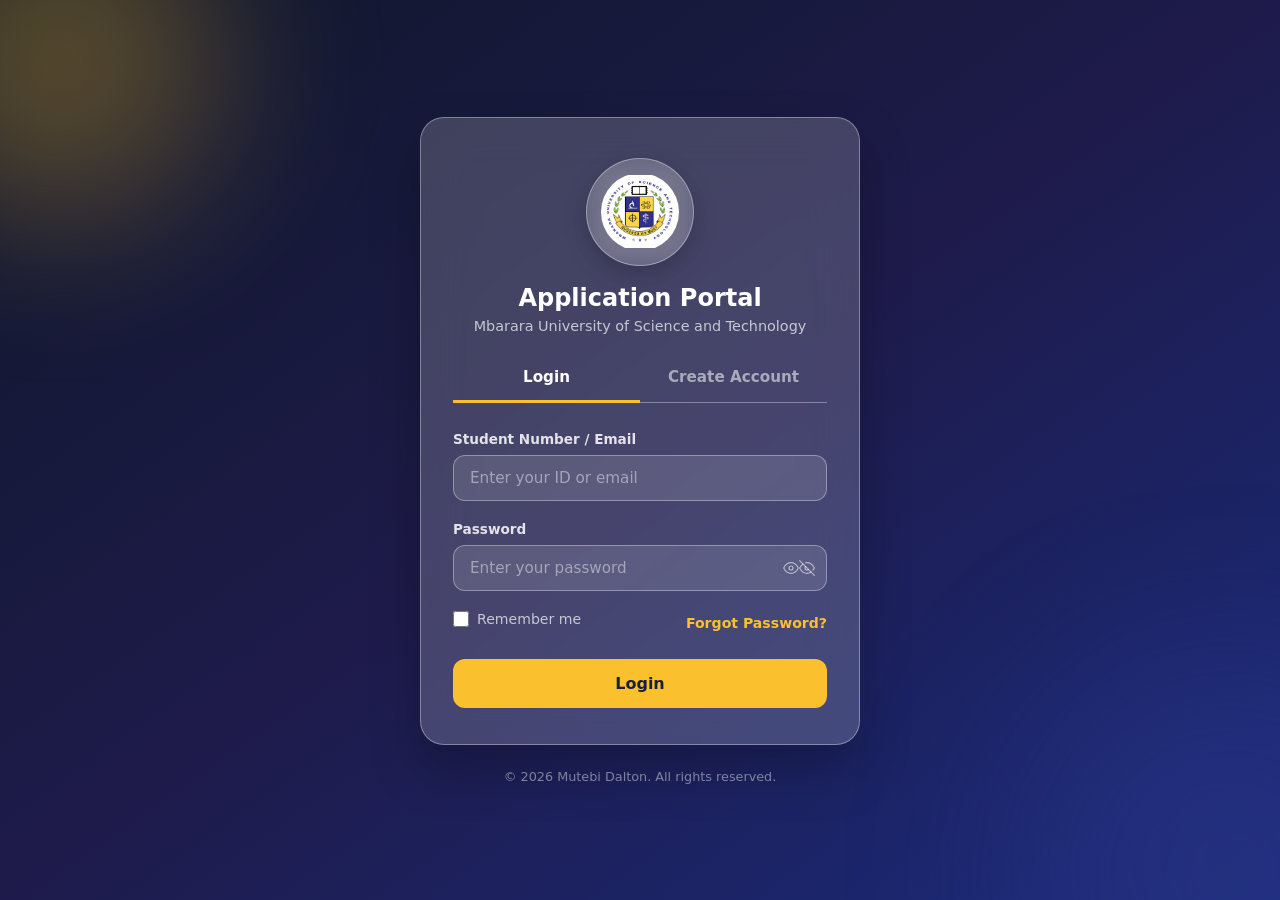
==== index.html @ ecf686f9 "Add circular glass logo and password show/hide toggles" ====
<!DOCTYPE html>
<html lang="en">
<head>
    <meta charset="UTF-8">
    <meta name="viewport" content="width=device-width, initial-scale=1.0">
    <title>MUST Application Portal | Login</title>
    <link rel="stylesheet" href="style.css">
</head>
<body>
    <div class="shape shape-1"></div>
    <div class="shape shape-2"></div>

    <div class="page-shell">
        <main class="portal-card">
            <header class="portal-header">
                <div class="logo-frame">
                    <img src="images/image.png" alt="MUST Logo" class="portal-logo">
                </div>
                <h1 class="portal-title">Application Portal</h1>
                <p class="portal-subtitle">Mbarara University of Science and Technology</p>
            </header>

            <nav class="tab-headers" aria-label="Account access">
                <a href="index.html" class="tab-link active">Login</a>
                <a href="signup.html" class="tab-link">Create Account</a>
            </nav>

            <section class="form-panel">
                <form action="#">
                    <div class="form-group">
                        <label for="login-email">Student Number / Email</label>
                        <input type="text" id="login-email" placeholder="Enter your ID or email" autocomplete="username" required>
                    </div>

                    <div class="form-group">
                        <label for="login-password">Password</label>
                        <div class="password-wrap">
                            <input type="password" id="login-password" placeholder="Enter your password" autocomplete="current-password" required>
                            <button type="button" class="toggle-password" aria-label="Show password" data-target="login-password">
                                <svg class="icon-eye" viewBox="0 0 24 24"><path d="M1 12s4-8 11-8 11 8 11 8-4 8-11 8-11-8-11-8z"/><circle cx="12" cy="12" r="3"/></svg>
                                <svg class="icon-eye-off" viewBox="0 0 24 24" hidden><path d="M17.94 17.94A10.07 10.07 0 0 1 12 20c-7 0-11-8-11-8a18.45 18.45 0 0 1 5.06-5.94M9.9 4.24A9.12 9.12 0 0 1 12 4c7 0 11 8 11 8a18.5 18.5 0 0 1-2.16 3.19m-6.72-1.07a3 3 0 1 1-4.24-4.24"/><line x1="1" y1="1" x2="23" y2="23"/></svg>
                            </button>
                        </div>
                    </div>

                    <div class="options">
                        <label class="remember-option">
                            <input type="checkbox" id="remember-me">
                            <span>Remember me</span>
                        </label>
                        <a href="#" class="forgot">Forgot Password?</a>
                    </div>

                    <button type="submit" class="submit-btn">Login</button>
                </form>
            </section>
        </main>

        <footer class="site-footer">
            &copy; 2026 Mutebi Dalton. All rights reserved.
        </footer>
    </div>

    <script>
      document.querySelectorAll('.toggle-password').forEach(btn => {
        btn.addEventListener('click', () => {
          const input = document.getElementById(btn.dataset.target);
          const showing = input.type === 'text';
          input.type = showing ? 'password' : 'text';
          btn.querySelector('.icon-eye').hidden = !showing;
          btn.querySelector('.icon-eye-off').hidden = showing;
          btn.setAttribute('aria-label', showing ? 'Show password' : 'Hide password');
        });
      });
    </script>
</body>
</html>
---- style.css ----
:root {
  --blue: #2a3686;
  --gold: #fbc02d;
  --ink: #17213f;
  --muted: #64708d;
  --line: rgba(255, 255, 255, 0.35);
  --glass: rgba(255, 255, 255, 0.12);
  --glass-strong: rgba(255, 255, 255, 0.18);
}

* {
  margin: 0;
  padding: 0;
  box-sizing: border-box;
  font-family: "Segoe UI", system-ui, sans-serif;
}

body {
  min-height: 100vh;
  display: flex;
  align-items: center;
  justify-content: center;
  padding: 32px 20px;
  color: var(--ink);
  background: linear-gradient(145deg, #0f172a 0%, #1e1b4b 50%, #1a2b7c 100%);
  overflow-x: hidden;
}

/* Soft ambient shapes */
.shape {
  position: fixed;
  border-radius: 50%;
  filter: blur(80px);
  pointer-events: none;
  z-index: 0;
}
.shape-1 {
  width: 320px;
  height: 320px;
  top: -100px;
  left: -100px;
  background: rgba(251, 192, 45, 0.3);
}
.shape-2 {
  width: 420px;
  height: 420px;
  right: -160px;
  bottom: -180px;
  background: rgba(42, 54, 134, 0.55);
}

/* Main glass card */
.page-shell {
  position: relative;
  z-index: 1;
  width: 100%;
  max-width: 440px;
}

.portal-card {
  border-radius: 24px;
  border: 1px solid var(--line);
  background: var(--glass-strong);
  backdrop-filter: blur(24px);
  -webkit-backdrop-filter: blur(24px);
  box-shadow: 0 25px 50px rgba(0, 0, 0, 0.25);
  overflow: hidden;
}

.portal-header {
  padding: 40px 32px 20px;
  text-align: center;
}

/* Circular glass logo */
.logo-frame {
  width: 108px;
  height: 108px;
  margin: 0 auto 18px;
  border-radius: 50%;
  border: 1px solid var(--line);
  background: var(--glass);
  backdrop-filter: blur(16px);
  -webkit-backdrop-filter: blur(16px);
  box-shadow: 0 8px 24px rgba(0, 0, 0, 0.2);
  display: flex;
  align-items: center;
  justify-content: center;
  overflow: hidden;
}

.portal-logo {
  width: 78px;
  height: 78px;
  object-fit: contain;
  border-radius: 50%;
}

.portal-title {
  font-size: 1.5rem;
  font-weight: 700;
  color: #fff;
  margin-bottom: 6px;
}

.portal-subtitle {
  font-size: 0.9rem;
  color: rgba(255, 255, 255, 0.7);
}

/* Tabs */
.tab-headers {
  display: flex;
  margin: 0 32px 28px;
  border-bottom: 1px solid var(--line);
}

.tab-link {
  flex: 1;
  padding: 14px 8px;
  text-align: center;
  text-decoration: none;
  font-weight: 600;
  font-size: 0.95rem;
  color: rgba(255, 255, 255, 0.55);
  border-bottom: 3px solid transparent;
  margin-bottom: -1px;
  transition: 0.25s ease;
}

.tab-link:hover,
.tab-link.active {
  color: #fff;
  border-bottom-color: var(--gold);
}

/* Form */
.form-panel {
  padding: 0 32px 36px;
}

.form-group {
  margin-bottom: 20px;
}

.form-row {
  display: flex;
  gap: 16px;
}

.form-row .form-group {
  flex: 1;
}

label {
  display: block;
  margin-bottom: 8px;
  font-size: 0.85rem;
  font-weight: 600;
  color: rgba(255, 255, 255, 0.85);
}

input[type="text"],
input[type="email"],
input[type="password"],
input[type="tel"],
select {
  width: 100%;
  padding: 13px 16px;
  border: 1px solid var(--line);
  border-radius: 12px;
  background: var(--glass);
  color: #fff;
  font-size: 0.95rem;
  outline: none;
  transition: 0.25s ease;
}

input::placeholder,
select {
  color: rgba(255, 255, 255, 0.45);
}

input:focus,
select:focus {
  border-color: rgba(251, 192, 45, 0.6);
  background: rgba(255, 255, 255, 0.16);
  box-shadow: 0 0 0 3px rgba(251, 192, 45, 0.15);
}

select {
  appearance: none;
  cursor: pointer;
  background-image: url("data:image/svg+xml,%3Csvg xmlns='http://www.w3.org/2000/svg' width='12' height='12' fill='%23ffffff' viewBox='0 0 16 16'%3E%3Cpath d='M8 11L3 6h10l-5 5z'/%3E%3C/svg%3E");
  background-repeat: no-repeat;
  background-position: right 16px center;
  padding-right: 40px;
}

select option {
  background: #1e1b4b;
  color: #fff;
}

/* Password field with reveal toggle */
.password-wrap {
  position: relative;
}

.password-wrap input {
  padding-right: 48px;
}

.toggle-password {
  position: absolute;
  right: 12px;
  top: 50%;
  transform: translateY(-50%);
  width: 32px;
  height: 32px;
  border: none;
  border-radius: 8px;
  background: transparent;
  color: rgba(255, 255, 255, 0.55);
  cursor: pointer;
  display: flex;
  align-items: center;
  justify-content: center;
  transition: 0.2s ease;
}

.toggle-password:hover {
  color: var(--gold);
  background: rgba(255, 255, 255, 0.08);
}

.toggle-password svg {
  width: 18px;
  height: 18px;
  fill: none;
  stroke: currentColor;
  stroke-width: 1.8;
  stroke-linecap: round;
  stroke-linejoin: round;
}

/* Options row (login only) */
.options {
  display: flex;
  align-items: center;
  justify-content: space-between;
  margin: 0 0 24px;
}

.remember-option {
  display: flex;
  align-items: center;
  gap: 8px;
  font-size: 0.88rem;
  font-weight: 400;
  color: rgba(255, 255, 255, 0.7);
  cursor: pointer;
}

.remember-option input {
  width: 16px;
  height: 16px;
  accent-color: var(--gold);
}

.forgot {
  font-size: 0.88rem;
  font-weight: 600;
  color: var(--gold);
  text-decoration: none;
}

.forgot:hover {
  text-decoration: underline;
}

/* Button */
.submit-btn {
  width: 100%;
  padding: 15px;
  border: none;
  border-radius: 12px;
  background: var(--gold);
  color: var(--ink);
  font-size: 1rem;
  font-weight: 700;
  cursor: pointer;
  transition: 0.25s ease;
}

.submit-btn:hover {
  transform: translateY(-2px);
  box-shadow: 0 8px 20px rgba(251, 192, 45, 0.35);
}

/* Footer */
.site-footer {
  margin-top: 24px;
  text-align: center;
  font-size: 0.8rem;
  color: rgba(255, 255, 255, 0.5);
}

/* Mobile */
@media (max-width: 480px) {
  body {
    padding: 24px 16px;
  }

  .portal-header {
    padding: 32px 24px 16px;
  }

  .logo-frame {
    width: 96px;
    height: 96px;
  }

  .portal-logo {
    width: 70px;
    height: 70px;
  }

  .tab-headers {
    margin: 0 24px 24px;
  }

  .form-panel {
    padding: 0 24px 28px;
  }

  .form-row {
    flex-direction: column;
    gap: 0;
  }
}
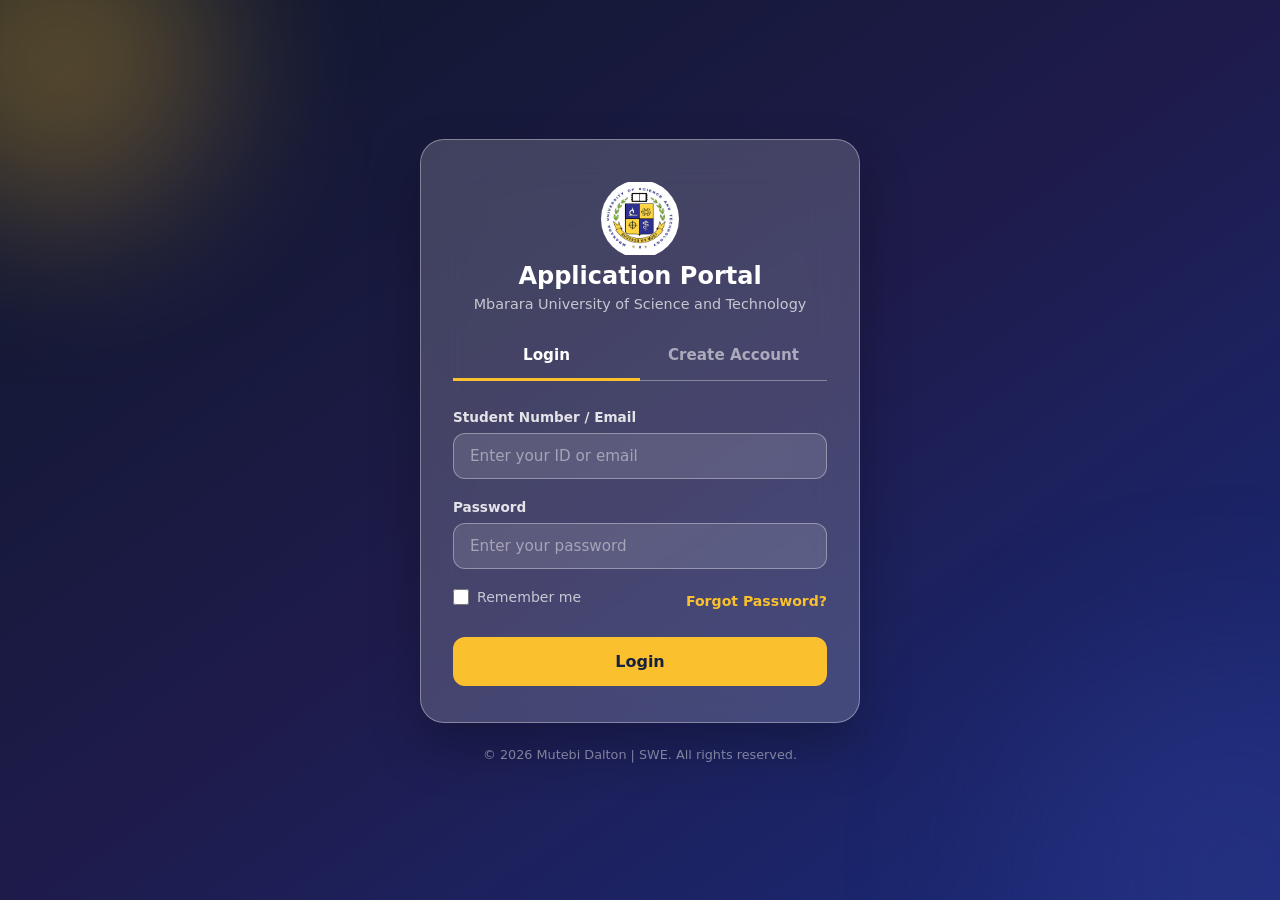
==== commit f9782962: "Update footer copyright format to include "SWE" designation" ====
--- a/index.html
+++ b/index.html
@@ -13,9 +13,7 @@
     <div class="page-shell">
         <main class="portal-card">
             <header class="portal-header">
-                <div class="logo-frame">
-                    <img src="images/image.png" alt="MUST Logo" class="portal-logo">
-                </div>
+                <img src="images/image.png" alt="MUST Logo" class="portal-logo">
                 <h1 class="portal-title">Application Portal</h1>
                 <p class="portal-subtitle">Mbarara University of Science and Technology</p>
             </header>
@@ -34,13 +32,7 @@
 
                     <div class="form-group">
                         <label for="login-password">Password</label>
-                        <div class="password-wrap">
-                            <input type="password" id="login-password" placeholder="Enter your password" autocomplete="current-password" required>
-                            <button type="button" class="toggle-password" aria-label="Show password" data-target="login-password">
-                                <svg class="icon-eye" viewBox="0 0 24 24"><path d="M1 12s4-8 11-8 11 8 11 8-4 8-11 8-11-8-11-8z"/><circle cx="12" cy="12" r="3"/></svg>
-                                <svg class="icon-eye-off" viewBox="0 0 24 24" hidden><path d="M17.94 17.94A10.07 10.07 0 0 1 12 20c-7 0-11-8-11-8a18.45 18.45 0 0 1 5.06-5.94M9.9 4.24A9.12 9.12 0 0 1 12 4c7 0 11 8 11 8a18.5 18.5 0 0 1-2.16 3.19m-6.72-1.07a3 3 0 1 1-4.24-4.24"/><line x1="1" y1="1" x2="23" y2="23"/></svg>
-                            </button>
-                        </div>
+                        <input type="password" id="login-password" placeholder="Enter your password" autocomplete="current-password" required>
                     </div>
 
                     <div class="options">
@@ -57,21 +49,8 @@
         </main>
 
         <footer class="site-footer">
-            &copy; 2026 Mutebi Dalton. All rights reserved.
+            &copy; 2026 Mutebi Dalton | SWE. All rights reserved.
         </footer>
     </div>
-
-    <script>
-      document.querySelectorAll('.toggle-password').forEach(btn => {
-        btn.addEventListener('click', () => {
-          const input = document.getElementById(btn.dataset.target);
-          const showing = input.type === 'text';
-          input.type = showing ? 'password' : 'text';
-          btn.querySelector('.icon-eye').hidden = !showing;
-          btn.querySelector('.icon-eye-off').hidden = showing;
-          btn.setAttribute('aria-label', showing ? 'Show password' : 'Hide password');
-        });
-      });
-    </script>
 </body>
 </html>
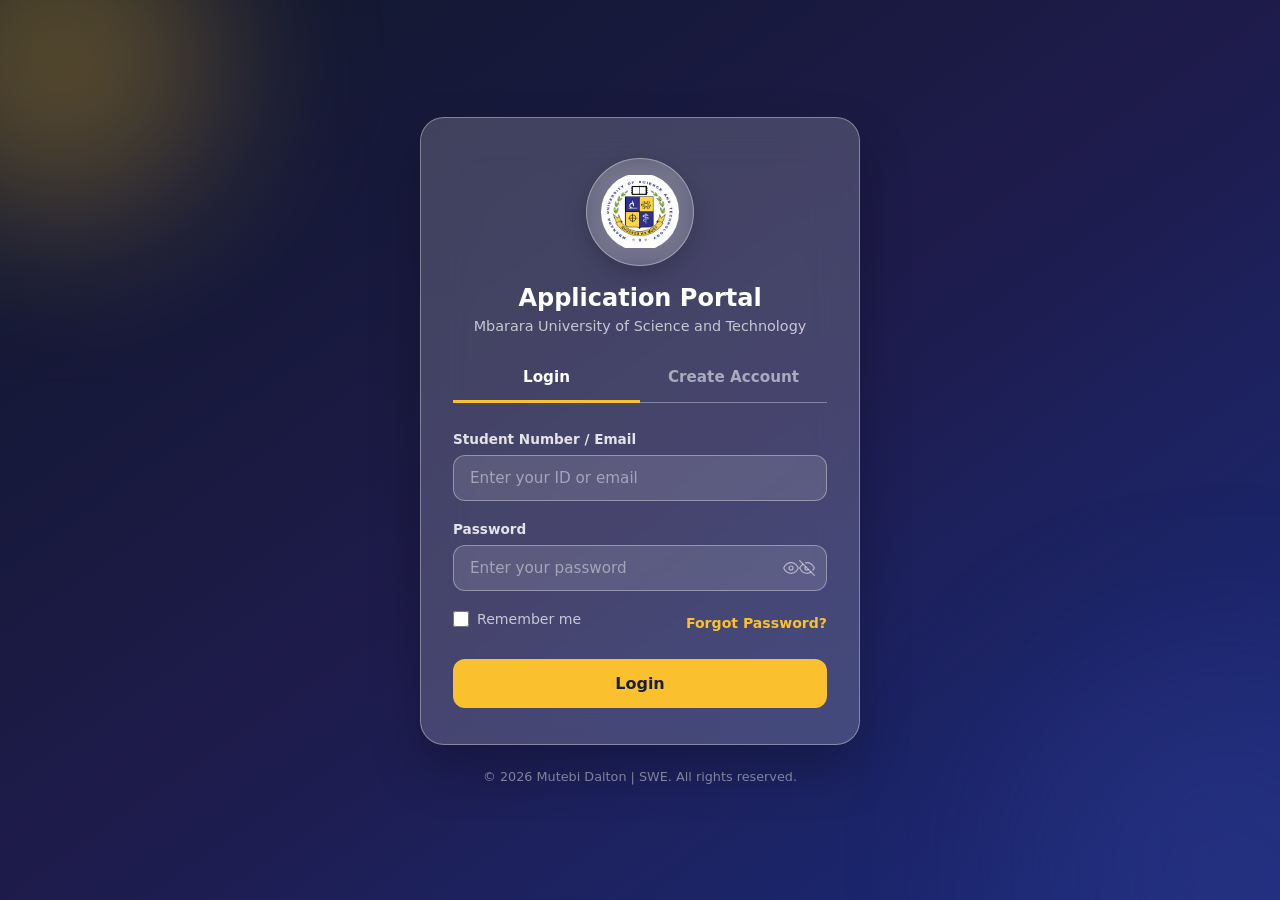
==== commit 3da3db7a: "Merge branch 'main' of https://github.com/daltee/Login-form" ====
--- a/index.html
+++ b/index.html
@@ -13,7 +13,9 @@
     <div class="page-shell">
         <main class="portal-card">
             <header class="portal-header">
-                <img src="images/image.png" alt="MUST Logo" class="portal-logo">
+                <div class="logo-frame">
+                    <img src="images/image.png" alt="MUST Logo" class="portal-logo">
+                </div>
                 <h1 class="portal-title">Application Portal</h1>
                 <p class="portal-subtitle">Mbarara University of Science and Technology</p>
             </header>
@@ -32,7 +34,13 @@
 
                     <div class="form-group">
                         <label for="login-password">Password</label>
-                        <input type="password" id="login-password" placeholder="Enter your password" autocomplete="current-password" required>
+                        <div class="password-wrap">
+                            <input type="password" id="login-password" placeholder="Enter your password" autocomplete="current-password" required>
+                            <button type="button" class="toggle-password" aria-label="Show password" data-target="login-password">
+                                <svg class="icon-eye" viewBox="0 0 24 24"><path d="M1 12s4-8 11-8 11 8 11 8-4 8-11 8-11-8-11-8z"/><circle cx="12" cy="12" r="3"/></svg>
+                                <svg class="icon-eye-off" viewBox="0 0 24 24" hidden><path d="M17.94 17.94A10.07 10.07 0 0 1 12 20c-7 0-11-8-11-8a18.45 18.45 0 0 1 5.06-5.94M9.9 4.24A9.12 9.12 0 0 1 12 4c7 0 11 8 11 8a18.5 18.5 0 0 1-2.16 3.19m-6.72-1.07a3 3 0 1 1-4.24-4.24"/><line x1="1" y1="1" x2="23" y2="23"/></svg>
+                            </button>
+                        </div>
                     </div>
 
                     <div class="options">
@@ -52,5 +60,18 @@
             &copy; 2026 Mutebi Dalton | SWE. All rights reserved.
         </footer>
     </div>
+
+    <script>
+      document.querySelectorAll('.toggle-password').forEach(btn => {
+        btn.addEventListener('click', () => {
+          const input = document.getElementById(btn.dataset.target);
+          const showing = input.type === 'text';
+          input.type = showing ? 'password' : 'text';
+          btn.querySelector('.icon-eye').hidden = !showing;
+          btn.querySelector('.icon-eye-off').hidden = showing;
+          btn.setAttribute('aria-label', showing ? 'Show password' : 'Hide password');
+        });
+      });
+    </script>
 </body>
 </html>
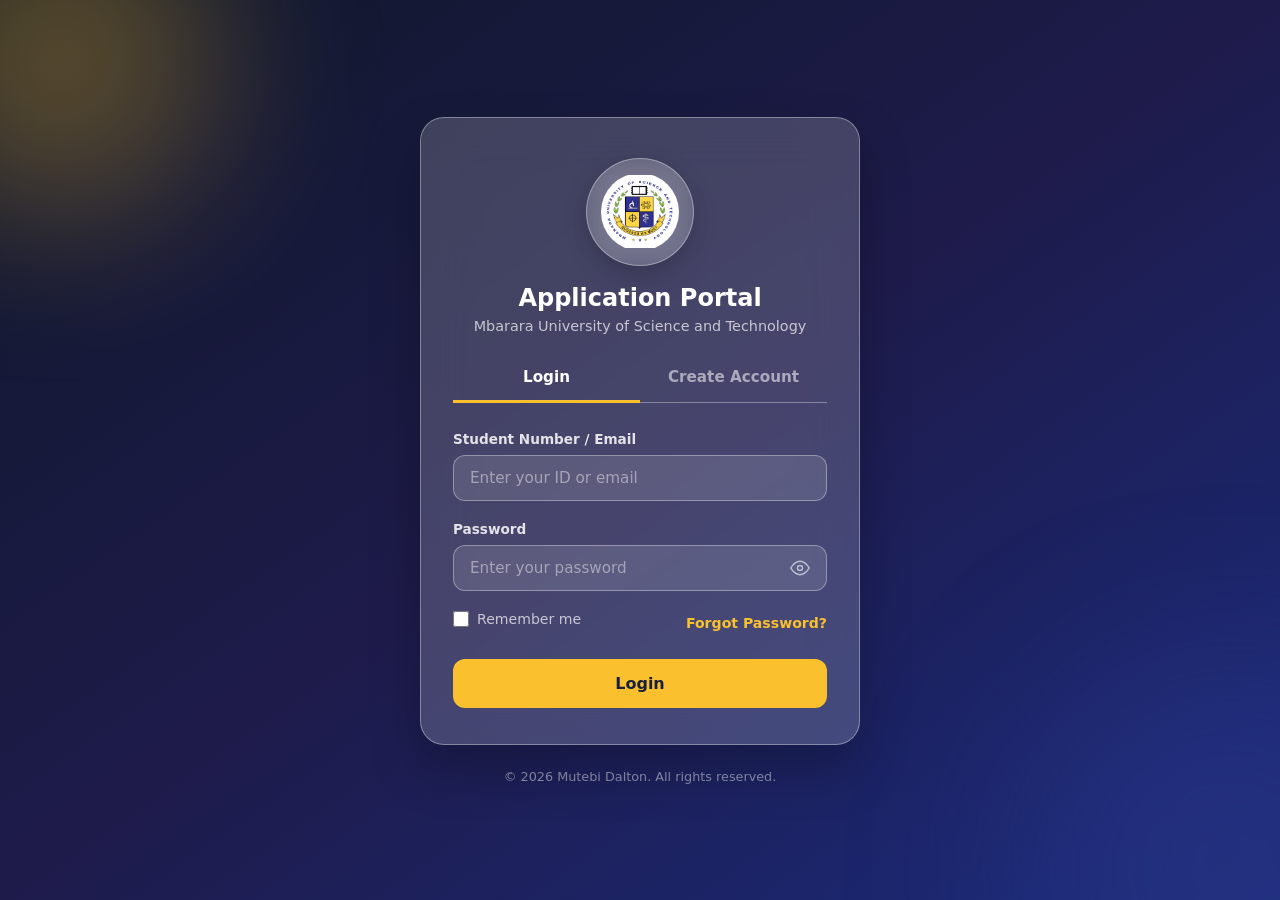
==== commit 2879da3d: "Fix password toggle: single clean eye icon instead of overlapping SVGs" ====
--- a/index.html
+++ b/index.html
@@ -37,8 +37,10 @@
                         <div class="password-wrap">
                             <input type="password" id="login-password" placeholder="Enter your password" autocomplete="current-password" required>
                             <button type="button" class="toggle-password" aria-label="Show password" data-target="login-password">
-                                <svg class="icon-eye" viewBox="0 0 24 24"><path d="M1 12s4-8 11-8 11 8 11 8-4 8-11 8-11-8-11-8z"/><circle cx="12" cy="12" r="3"/></svg>
-                                <svg class="icon-eye-off" viewBox="0 0 24 24" hidden><path d="M17.94 17.94A10.07 10.07 0 0 1 12 20c-7 0-11-8-11-8a18.45 18.45 0 0 1 5.06-5.94M9.9 4.24A9.12 9.12 0 0 1 12 4c7 0 11 8 11 8a18.5 18.5 0 0 1-2.16 3.19m-6.72-1.07a3 3 0 1 1-4.24-4.24"/><line x1="1" y1="1" x2="23" y2="23"/></svg>
+                                <svg viewBox="0 0 24 24" aria-hidden="true">
+                                    <path d="M1 12s4-8 11-8 11 8 11 8-4 8-11 8S1 12 1 12z"/>
+                                    <circle cx="12" cy="12" r="3"/>
+                                </svg>
                             </button>
                         </div>
                     </div>
@@ -57,18 +59,24 @@
         </main>
 
         <footer class="site-footer">
-            &copy; 2026 Mutebi Dalton | SWE. All rights reserved.
+            &copy; 2026 Mutebi Dalton. All rights reserved.
         </footer>
     </div>
 
     <script>
+      const ICONS = {
+        show: '<path d="M1 12s4-8 11-8 11 8 11 8-4 8-11 8S1 12 1 12z"/><circle cx="12" cy="12" r="3"/>',
+        hide: '<path d="M17.94 17.94A10.94 10.94 0 0 1 12 20c-7 0-11-8-11-8a18.5 18.5 0 0 1 5.06-5.94"/><path d="M9.9 4.24A9.12 9.12 0 0 1 12 4c7 0 11 8 11 8a18.5 18.5 0 0 1-2.16 3.19"/><path d="M14.12 14.12a3 3 0 1 1-4.24-4.24"/><line x1="1" y1="1" x2="23" y2="23"/>'
+      };
+
       document.querySelectorAll('.toggle-password').forEach(btn => {
         btn.addEventListener('click', () => {
           const input = document.getElementById(btn.dataset.target);
+          const svg = btn.querySelector('svg');
           const showing = input.type === 'text';
+
           input.type = showing ? 'password' : 'text';
-          btn.querySelector('.icon-eye').hidden = !showing;
-          btn.querySelector('.icon-eye-off').hidden = showing;
+          svg.innerHTML = showing ? ICONS.show : ICONS.hide;
           btn.setAttribute('aria-label', showing ? 'Show password' : 'Hide password');
         });
       });
--- a/style.css
+++ b/style.css
@@ -213,33 +213,34 @@
 
 .toggle-password {
   position: absolute;
-  right: 12px;
+  right: 10px;
   top: 50%;
   transform: translateY(-50%);
-  width: 32px;
-  height: 32px;
+  width: 34px;
+  height: 34px;
   border: none;
   border-radius: 8px;
   background: transparent;
-  color: rgba(255, 255, 255, 0.55);
+  color: rgba(255, 255, 255, 0.6);
   cursor: pointer;
-  display: flex;
-  align-items: center;
-  justify-content: center;
+  display: grid;
+  place-items: center;
   transition: 0.2s ease;
+  padding: 0;
 }
 
 .toggle-password:hover {
   color: var(--gold);
-  background: rgba(255, 255, 255, 0.08);
+  background: rgba(255, 255, 255, 0.1);
 }
 
 .toggle-password svg {
-  width: 18px;
-  height: 18px;
+  width: 20px;
+  height: 20px;
+  display: block;
   fill: none;
   stroke: currentColor;
-  stroke-width: 1.8;
+  stroke-width: 1.75;
   stroke-linecap: round;
   stroke-linejoin: round;
 }
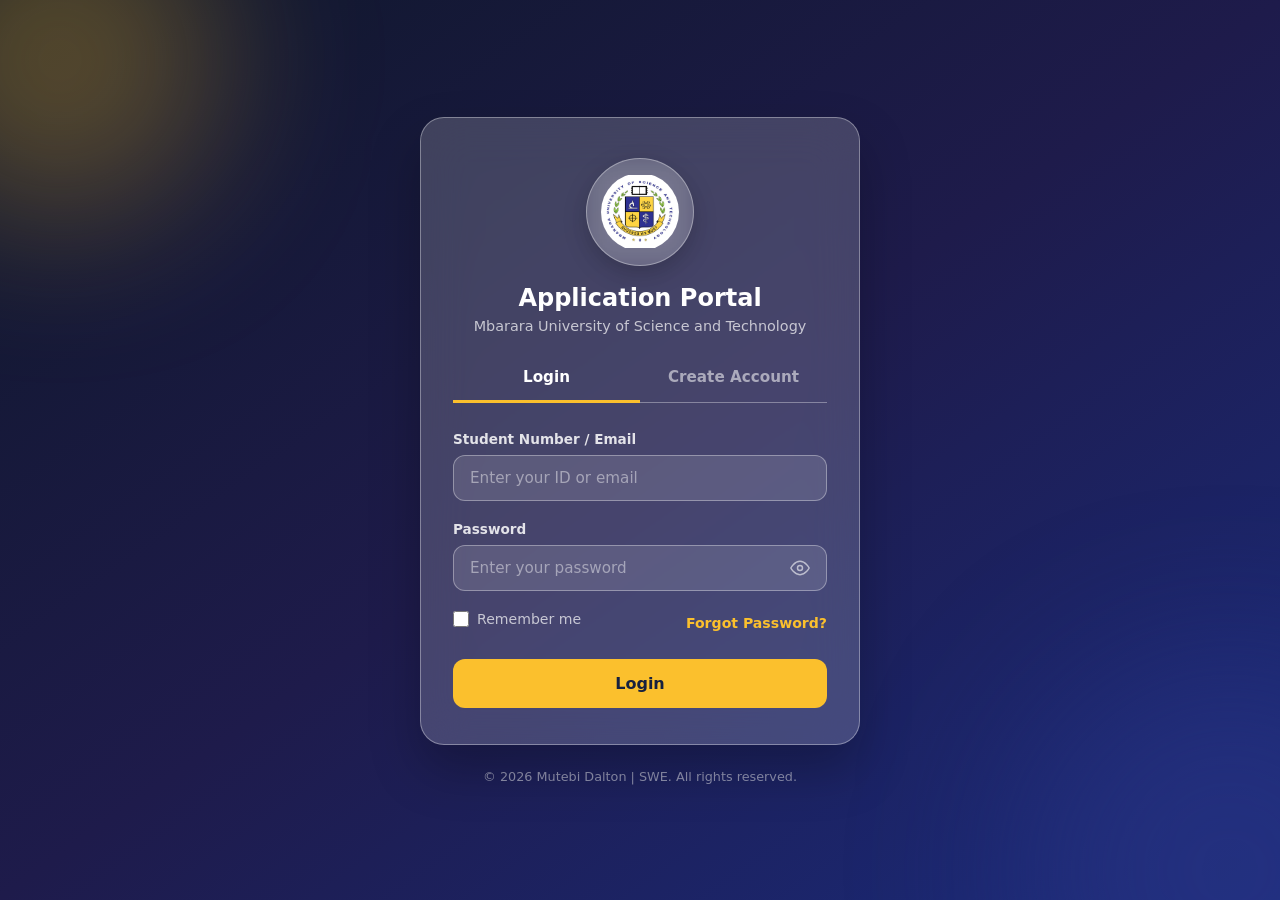
==== commit 97a51789: "Merge pull request #3 from daltee/fix-password-toggle Fix password toggle icon (single clean eye)" ====
--- a/index.html
+++ b/index.html
@@ -59,7 +59,7 @@
         </main>
 
         <footer class="site-footer">
-            &copy; 2026 Mutebi Dalton. All rights reserved.
+            &copy; 2026 Mutebi Dalton | SWE. All rights reserved.
         </footer>
     </div>
 
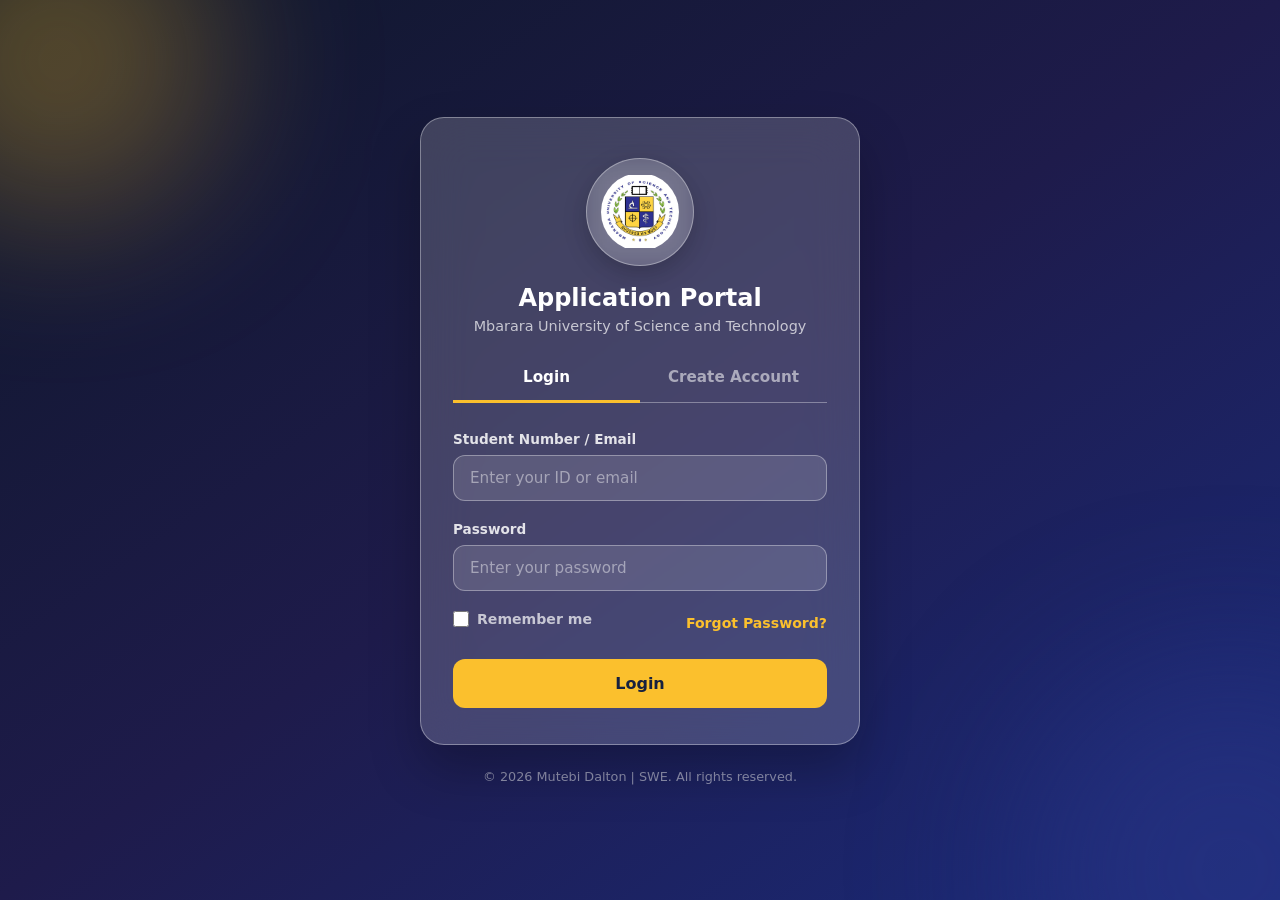
==== commit 37ea5794: "Minimal glass UI: no JS, lean CSS (~100 lines), keep circular logo and space" ====
--- a/index.html
+++ b/index.html
@@ -34,15 +34,7 @@
 
                     <div class="form-group">
                         <label for="login-password">Password</label>
-                        <div class="password-wrap">
-                            <input type="password" id="login-password" placeholder="Enter your password" autocomplete="current-password" required>
-                            <button type="button" class="toggle-password" aria-label="Show password" data-target="login-password">
-                                <svg viewBox="0 0 24 24" aria-hidden="true">
-                                    <path d="M1 12s4-8 11-8 11 8 11 8-4 8-11 8S1 12 1 12z"/>
-                                    <circle cx="12" cy="12" r="3"/>
-                                </svg>
-                            </button>
-                        </div>
+                        <input type="password" id="login-password" placeholder="Enter your password" autocomplete="current-password" required>
                     </div>
 
                     <div class="options">
@@ -62,24 +54,5 @@
             &copy; 2026 Mutebi Dalton | SWE. All rights reserved.
         </footer>
     </div>
-
-    <script>
-      const ICONS = {
-        show: '<path d="M1 12s4-8 11-8 11 8 11 8-4 8-11 8S1 12 1 12z"/><circle cx="12" cy="12" r="3"/>',
-        hide: '<path d="M17.94 17.94A10.94 10.94 0 0 1 12 20c-7 0-11-8-11-8a18.5 18.5 0 0 1 5.06-5.94"/><path d="M9.9 4.24A9.12 9.12 0 0 1 12 4c7 0 11 8 11 8a18.5 18.5 0 0 1-2.16 3.19"/><path d="M14.12 14.12a3 3 0 1 1-4.24-4.24"/><line x1="1" y1="1" x2="23" y2="23"/>'
-      };
-
-      document.querySelectorAll('.toggle-password').forEach(btn => {
-        btn.addEventListener('click', () => {
-          const input = document.getElementById(btn.dataset.target);
-          const svg = btn.querySelector('svg');
-          const showing = input.type === 'text';
-
-          input.type = showing ? 'password' : 'text';
-          svg.innerHTML = showing ? ICONS.show : ICONS.hide;
-          btn.setAttribute('aria-label', showing ? 'Show password' : 'Hide password');
-        });
-      });
-    </script>
 </body>
 </html>
--- a/style.css
+++ b/style.css
@@ -1,11 +1,9 @@
 :root {
-  --blue: #2a3686;
   --gold: #fbc02d;
   --ink: #17213f;
-  --muted: #64708d;
   --line: rgba(255, 255, 255, 0.35);
   --glass: rgba(255, 255, 255, 0.12);
-  --glass-strong: rgba(255, 255, 255, 0.18);
+  --glass-card: rgba(255, 255, 255, 0.18);
 }
 
 * {
@@ -21,12 +19,10 @@
   align-items: center;
   justify-content: center;
   padding: 32px 20px;
-  color: var(--ink);
-  background: linear-gradient(145deg, #0f172a 0%, #1e1b4b 50%, #1a2b7c 100%);
+  background: linear-gradient(145deg, #0f172a, #1e1b4b 50%, #1a2b7c);
   overflow-x: hidden;
 }
 
-/* Soft ambient shapes */
 .shape {
   position: fixed;
   border-radius: 50%;
@@ -35,21 +31,16 @@
   z-index: 0;
 }
 .shape-1 {
-  width: 320px;
-  height: 320px;
-  top: -100px;
-  left: -100px;
+  width: 320px; height: 320px;
+  top: -100px; left: -100px;
   background: rgba(251, 192, 45, 0.3);
 }
 .shape-2 {
-  width: 420px;
-  height: 420px;
-  right: -160px;
-  bottom: -180px;
+  width: 420px; height: 420px;
+  right: -160px; bottom: -180px;
   background: rgba(42, 54, 134, 0.55);
 }
 
-/* Main glass card */
 .page-shell {
   position: relative;
   z-index: 1;
@@ -60,7 +51,7 @@
 .portal-card {
   border-radius: 24px;
   border: 1px solid var(--line);
-  background: var(--glass-strong);
+  background: var(--glass-card);
   backdrop-filter: blur(24px);
   -webkit-backdrop-filter: blur(24px);
   box-shadow: 0 25px 50px rgba(0, 0, 0, 0.25);
@@ -72,10 +63,8 @@
   text-align: center;
 }
 
-/* Circular glass logo */
 .logo-frame {
-  width: 108px;
-  height: 108px;
+  width: 108px; height: 108px;
   margin: 0 auto 18px;
   border-radius: 50%;
   border: 1px solid var(--line);
@@ -83,15 +72,13 @@
   backdrop-filter: blur(16px);
   -webkit-backdrop-filter: blur(16px);
   box-shadow: 0 8px 24px rgba(0, 0, 0, 0.2);
-  display: flex;
-  align-items: center;
-  justify-content: center;
+  display: grid;
+  place-items: center;
   overflow: hidden;
 }
 
 .portal-logo {
-  width: 78px;
-  height: 78px;
+  width: 78px; height: 78px;
   object-fit: contain;
   border-radius: 50%;
 }
@@ -108,7 +95,6 @@
   color: rgba(255, 255, 255, 0.7);
 }
 
-/* Tabs */
 .tab-headers {
   display: flex;
   margin: 0 32px 28px;
@@ -125,7 +111,7 @@
   color: rgba(255, 255, 255, 0.55);
   border-bottom: 3px solid transparent;
   margin-bottom: -1px;
-  transition: 0.25s ease;
+  transition: 0.25s;
 }
 
 .tab-link:hover,
@@ -134,23 +120,10 @@
   border-bottom-color: var(--gold);
 }
 
-/* Form */
-.form-panel {
-  padding: 0 32px 36px;
-}
-
-.form-group {
-  margin-bottom: 20px;
-}
-
-.form-row {
-  display: flex;
-  gap: 16px;
-}
-
-.form-row .form-group {
-  flex: 1;
-}
+.form-panel { padding: 0 32px 36px; }
+.form-group { margin-bottom: 20px; }
+.form-row { display: flex; gap: 16px; }
+.form-row .form-group { flex: 1; }
 
 label {
   display: block;
@@ -160,11 +133,7 @@
   color: rgba(255, 255, 255, 0.85);
 }
 
-input[type="text"],
-input[type="email"],
-input[type="password"],
-input[type="tel"],
-select {
+input, select {
   width: 100%;
   padding: 13px 16px;
   border: 1px solid var(--line);
@@ -173,16 +142,12 @@
   color: #fff;
   font-size: 0.95rem;
   outline: none;
-  transition: 0.25s ease;
-}
-
-input::placeholder,
-select {
-  color: rgba(255, 255, 255, 0.45);
-}
-
-input:focus,
-select:focus {
+  transition: 0.25s;
+}
+
+input::placeholder { color: rgba(255, 255, 255, 0.45); }
+
+input:focus, select:focus {
   border-color: rgba(251, 192, 45, 0.6);
   background: rgba(255, 255, 255, 0.16);
   box-shadow: 0 0 0 3px rgba(251, 192, 45, 0.15);
@@ -191,61 +156,15 @@
 select {
   appearance: none;
   cursor: pointer;
-  background-image: url("data:image/svg+xml,%3Csvg xmlns='http://www.w3.org/2000/svg' width='12' height='12' fill='%23ffffff' viewBox='0 0 16 16'%3E%3Cpath d='M8 11L3 6h10l-5 5z'/%3E%3C/svg%3E");
+  color: rgba(255, 255, 255, 0.85);
+  background-image: url("data:image/svg+xml,%3Csvg xmlns='http://www.w3.org/2000/svg' width='12' height='12' fill='%23fff' viewBox='0 0 16 16'%3E%3Cpath d='M8 11L3 6h10z'/%3E%3C/svg%3E");
   background-repeat: no-repeat;
   background-position: right 16px center;
   padding-right: 40px;
 }
 
-select option {
-  background: #1e1b4b;
-  color: #fff;
-}
-
-/* Password field with reveal toggle */
-.password-wrap {
-  position: relative;
-}
-
-.password-wrap input {
-  padding-right: 48px;
-}
-
-.toggle-password {
-  position: absolute;
-  right: 10px;
-  top: 50%;
-  transform: translateY(-50%);
-  width: 34px;
-  height: 34px;
-  border: none;
-  border-radius: 8px;
-  background: transparent;
-  color: rgba(255, 255, 255, 0.6);
-  cursor: pointer;
-  display: grid;
-  place-items: center;
-  transition: 0.2s ease;
-  padding: 0;
-}
-
-.toggle-password:hover {
-  color: var(--gold);
-  background: rgba(255, 255, 255, 0.1);
-}
-
-.toggle-password svg {
-  width: 20px;
-  height: 20px;
-  display: block;
-  fill: none;
-  stroke: currentColor;
-  stroke-width: 1.75;
-  stroke-linecap: round;
-  stroke-linejoin: round;
-}
-
-/* Options row (login only) */
+select option { background: #1e1b4b; color: #fff; }
+
 .options {
   display: flex;
   align-items: center;
@@ -258,14 +177,12 @@
   align-items: center;
   gap: 8px;
   font-size: 0.88rem;
-  font-weight: 400;
   color: rgba(255, 255, 255, 0.7);
   cursor: pointer;
 }
 
 .remember-option input {
-  width: 16px;
-  height: 16px;
+  width: 16px; height: 16px;
   accent-color: var(--gold);
 }
 
@@ -275,12 +192,8 @@
   color: var(--gold);
   text-decoration: none;
 }
-
-.forgot:hover {
-  text-decoration: underline;
-}
-
-/* Button */
+.forgot:hover { text-decoration: underline; }
+
 .submit-btn {
   width: 100%;
   padding: 15px;
@@ -291,7 +204,7 @@
   font-size: 1rem;
   font-weight: 700;
   cursor: pointer;
-  transition: 0.25s ease;
+  transition: 0.25s;
 }
 
 .submit-btn:hover {
@@ -299,7 +212,6 @@
   box-shadow: 0 8px 20px rgba(251, 192, 45, 0.35);
 }
 
-/* Footer */
 .site-footer {
   margin-top: 24px;
   text-align: center;
@@ -307,36 +219,12 @@
   color: rgba(255, 255, 255, 0.5);
 }
 
-/* Mobile */
 @media (max-width: 480px) {
-  body {
-    padding: 24px 16px;
-  }
-
-  .portal-header {
-    padding: 32px 24px 16px;
-  }
-
-  .logo-frame {
-    width: 96px;
-    height: 96px;
-  }
-
-  .portal-logo {
-    width: 70px;
-    height: 70px;
-  }
-
-  .tab-headers {
-    margin: 0 24px 24px;
-  }
-
-  .form-panel {
-    padding: 0 24px 28px;
-  }
-
-  .form-row {
-    flex-direction: column;
-    gap: 0;
-  }
-}
+  body { padding: 24px 16px; }
+  .portal-header { padding: 32px 24px 16px; }
+  .logo-frame { width: 96px; height: 96px; }
+  .portal-logo { width: 70px; height: 70px; }
+  .tab-headers { margin: 0 24px 24px; }
+  .form-panel { padding: 0 24px 28px; }
+  .form-row { flex-direction: column; gap: 0; }
+}
